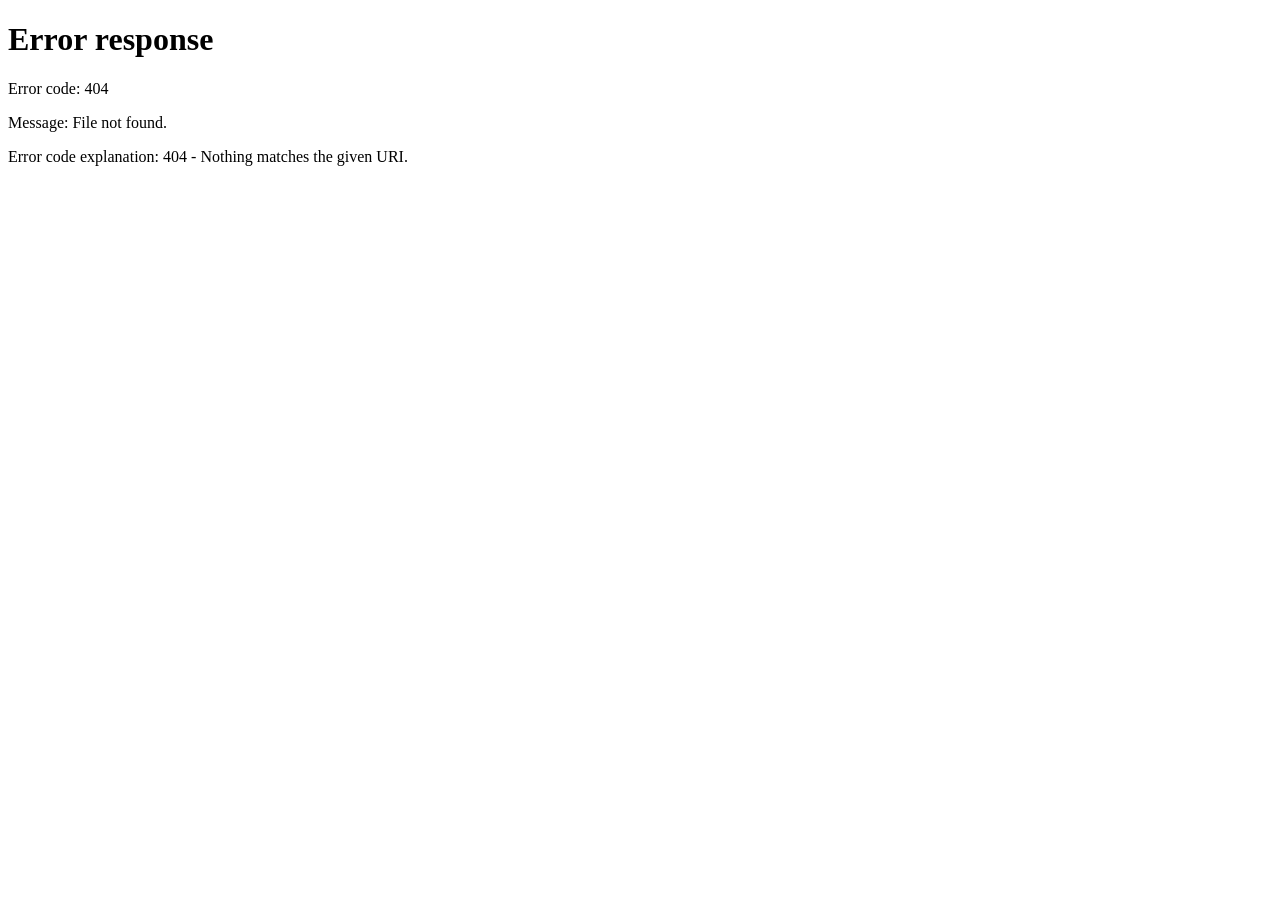
==== static/index.html @ fed458a2 "Enable private client search and individual photo deletion" ====
<!doctype html>
<html lang="fr"><head><meta charset="utf-8"><meta name="viewport" content="width=device-width,initial-scale=1"><title>PhotoFind — espace photographe</title><link rel="stylesheet" href="/static/style.css?v=5"></head>
<body><main><header><div class="brand"><span class="logo">✳</span> PHOTO<span>FIND</span></div><span class="badge">ESPACE PHOTOGRAPHE</span><button id="logout" class="text-button" type="button">Déconnexion</button></header>
<section class="hero"><div class="eyebrow">VOTRE ESPACE PHOTO</div><h1>Partagez vos photos<br><em>en toute simplicité.</em></h1><p>Importez votre sélection, puis ouvrez la vue client pour tester la recherche par selfie.</p></section>
<div class="steps"><section class="card"><div class="card-head"><span class="step">01</span><div><h2>Importez vos photos</h2><p>Ajoutez les photos dans lesquelles chercher.</p></div></div><label class="drop" for="photos"><span class="icon">↑</span><strong>Choisir des photos</strong><small>JPEG, PNG ou WebP · 20 Mo max par photo</small><input id="photos" type="file" accept="image/jpeg,image/png,image/webp" multiple></label><p id="upload-status" class="status" role="status"></p><div class="library"><span id="count">Chargement…</span><button id="clear" class="text-button">Tout supprimer</button></div><div id="library" class="thumbs"></div></section>
<section class="card"><div class="card-head"><span class="step">02</span><div><h2>Votre lien client</h2><p>Générez le lien pour le tester ou afficher son QR code.</p></div></div><div class="share-box"><button id="generate-link" class="button" type="button">Générer le lien client</button><div id="share-result" class="share-result" hidden><label for="client-link">Lien client</label><input id="client-link" type="text" readonly><div class="share-actions"><button id="copy-link" class="button" type="button">Copier le lien</button><a id="test-link" class="text-link" target="_blank" rel="noopener">Tester la vue client ↗</a></div><img id="client-qr" class="client-qr" alt="QR code du lien client"><small id="share-note"></small><p id="copy-status" class="status" role="status"></p></div></div></section></div>
<section id="admin-section" class="card account-admin" hidden><h2>Comptes photographes</h2><p>Les photographes partagent actuellement la même bibliothèque.</p><form id="create-user" class="account-form"><label>Identifiant<input name="username" required minlength="3" maxlength="64" autocomplete="off"></label><label>Mot de passe initial<input name="password" type="password" required minlength="8" maxlength="256" autocomplete="new-password"></label><button class="button" type="submit">Créer le compte</button><p id="user-status" class="status" role="status"></p></form></section><footer>PHOTO<span>FIND</span> <span>·</span> Un petit prototype pour de grands souvenirs.</footer></main><script src="/static/app.js?v=6"></script></body></html>
---- static/style.css ----
:root{font-family:'DM Sans',sans-serif;color:#262d29;background:#f8f7f1}*{box-sizing:border-box}body{margin:0}main{max-width:1120px;margin:auto;padding:0 28px}header{height:92px;display:flex;align-items:center;justify-content:space-between;border-bottom:1px solid #e5e8df}.brand{font-weight:700;letter-spacing:.1em;font-size:14px}.brand span:not(.logo),footer span{color:#789a78}.logo{font-size:24px;color:#729873;margin-right:8px;vertical-align:middle}.badge,.eyebrow{font-size:10px;letter-spacing:.17em;font-weight:700;color:#789578}.badge{border:1px solid #dbe4d7;padding:9px 12px;border-radius:20px}.hero{text-align:center;padding:72px 0 60px}.hero h1{font:700 clamp(38px,6vw,64px)/1.12 'Playfair Display',Georgia,serif;letter-spacing:-.035em;margin:18px 0}.hero h1 em{color:#799b79}.hero p{color:#818a80;line-height:1.7;max-width:470px;margin:auto;font-size:15px}.steps{display:grid;grid-template-columns:repeat(2,minmax(0,1fr));gap:22px}.card{min-width:0;background:white;border:1px solid #e9ece4;border-radius:14px;padding:30px;box-shadow:0 8px 35px #34452908}.card-head{display:flex;gap:15px;align-items:flex-start}.step{background:#eef4eb;color:#799779;font-size:12px;font-weight:700;padding:10px;border-radius:9px}.card h2,.results h2{font:600 23px 'Playfair Display',Georgia,serif;margin:0 0 7px}.card p{margin:0;color:#949b91;font-size:13px}.drop{border:1px dashed #c9d8c5;border-radius:10px;background:#fafcf9;min-height:180px;display:flex;align-items:center;justify-content:center;flex-direction:column;gap:9px;margin-top:25px;cursor:pointer}.icon,.face{font-size:25px;color:#789a78;background:#edf4eb;width:46px;height:46px;border-radius:50%;display:grid;place-items:center}.drop strong{font-size:13px}.drop small,.selfie-box small{font-size:11px;color:#a1aaa0}input[type=file]{position:absolute;width:1px;height:1px;opacity:0}.library{display:flex;justify-content:space-between;align-items:center;margin-top:24px;font-size:12px;font-weight:700;color:#6f7d70}.text-button{background:none;border:0;color:#9c7770;cursor:pointer;font:inherit}.thumbs{display:flex;flex-wrap:wrap;gap:8px;margin-top:12px}.thumb{width:62px;height:62px;flex:0 0 62px}.thumb img{width:62px;height:62px;object-fit:cover;border-radius:7px}.selfie-box{margin-top:25px;min-height:180px;display:flex;align-items:center;justify-content:center;flex-direction:column;gap:16px}.face{font-size:30px}.button{display:inline-block;background:#789a78;color:white;border-radius:7px;padding:13px 21px;font-size:12px;font-weight:700;cursor:pointer}.button:hover{background:#668967}.status{overflow-wrap:anywhere;margin-top:15px!important;line-height:1.5;color:#6c806c!important}.results{padding:65px 0}.results-head{display:flex;justify-content:space-between;align-items:end;margin-bottom:22px}.results h2{margin-top:10px;font-size:30px}.results-head>span{font-size:12px;color:#8d978b}.grid{display:grid;grid-template-columns:repeat(auto-fill,minmax(200px,1fr));gap:18px}.result{overflow:hidden;background:white;border:1px solid #e9ece4;border-radius:10px}.result img{width:100%;height:200px;object-fit:cover}.result-details{padding:12px;display:flex;flex-direction:column;gap:8px;font-size:12px;overflow-wrap:anywhere}.result-details a{color:#668b67;font-weight:700;text-decoration:none}footer{margin-top:65px;border-top:1px solid #e5e8df;padding:28px 0;color:#a0a9a0;font-size:11px;letter-spacing:.03em}footer span{margin:0 4px}@media(max-width:700px){main{padding:0 18px}header{height:72px}.hero{padding:55px 0 40px}.steps{grid-template-columns:1fr}.card{padding:22px}.hero h1 br{display:none}.results{padding:48px 0}.grid{grid-template-columns:repeat(2,minmax(0,1fr))}.result img{height:150px}}

.client-card{max-width:540px;margin:auto}.share-box{margin-top:25px}.share-result{margin-top:22px;display:flex;flex-direction:column;align-items:flex-start;gap:12px}.share-result[hidden]{display:none}.share-result label{font-size:12px;font-weight:700;color:#6f7d70}.share-result input{width:100%;min-width:0;padding:12px;border:1px solid #dbe4d7;border-radius:7px;font:inherit;font-size:13px}.share-actions{display:flex;align-items:center;flex-wrap:wrap;gap:16px}.button{border:0;font-family:inherit}.text-link{font-size:12px;color:#668b67;font-weight:700}.client-qr{width:180px;height:180px;max-width:100%;image-rendering:pixelated}.share-result small{color:#818a80;line-height:1.5}
.account-admin{margin-top:28px}.account-form{display:flex;flex-direction:column;gap:14px;margin-top:18px;align-items:flex-start}.account-form label{display:flex;flex-direction:column;gap:6px;font-size:13px;width:100%}.account-form input{width:100%;padding:12px;border:1px solid #dbe4d7;border-radius:7px;font:inherit}.account-admin[hidden]{display:none}
.thumb{position:relative}.thumb-remove{position:absolute;right:2px;top:2px;border:0;border-radius:50%;width:22px;height:22px;color:white;background:#7c4039;cursor:pointer;font-size:18px;line-height:20px}
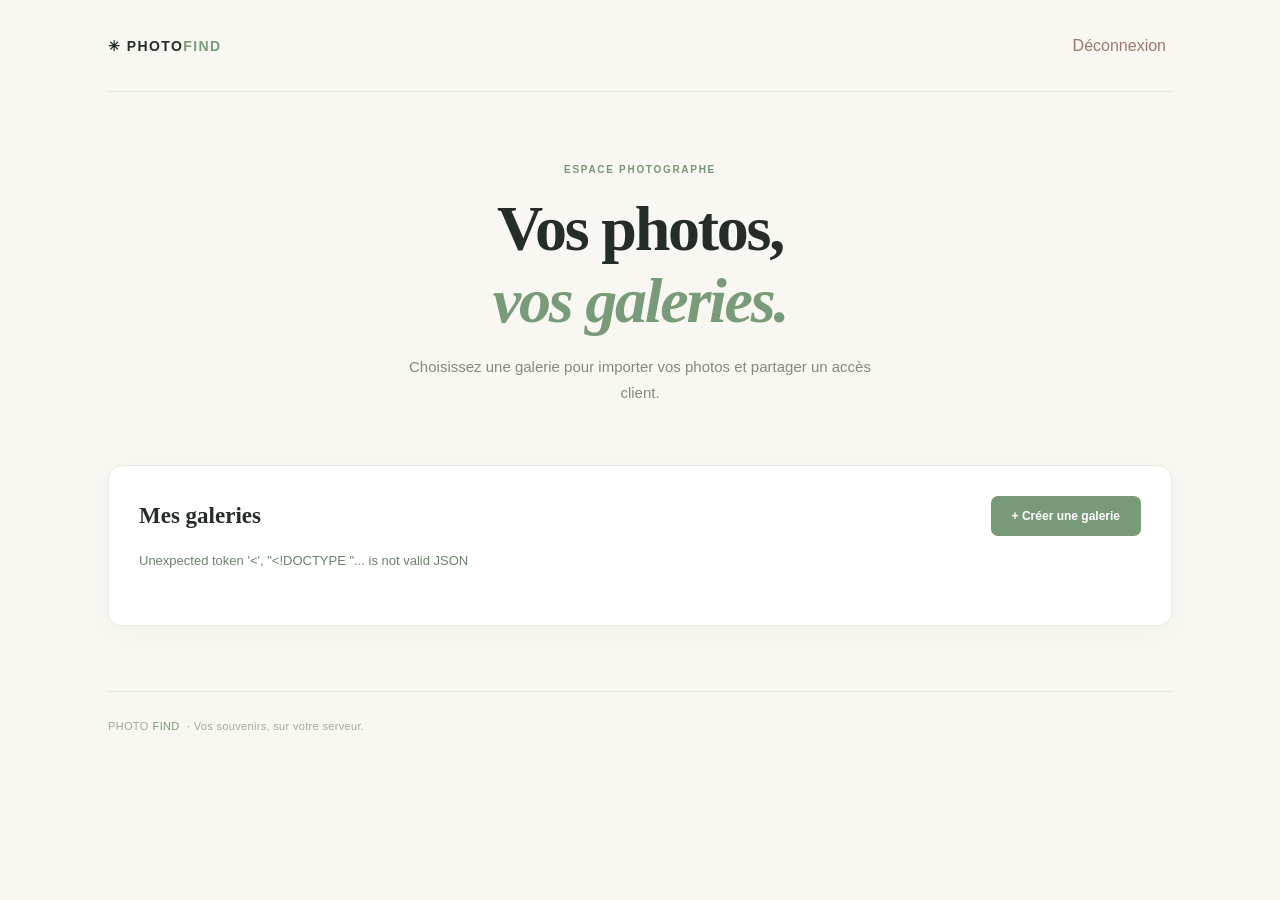
==== commit ee513225: "Add isolated galleries, account administration and managed client links" ====
--- a/static/index.html
+++ b/static/index.html
@@ -1,7 +1,9 @@
 <!doctype html>
-<html lang="fr"><head><meta charset="utf-8"><meta name="viewport" content="width=device-width,initial-scale=1"><title>PhotoFind — espace photographe</title><link rel="stylesheet" href="/static/style.css?v=5"></head>
-<body><main><header><div class="brand"><span class="logo">✳</span> PHOTO<span>FIND</span></div><span class="badge">ESPACE PHOTOGRAPHE</span><button id="logout" class="text-button" type="button">Déconnexion</button></header>
-<section class="hero"><div class="eyebrow">VOTRE ESPACE PHOTO</div><h1>Partagez vos photos<br><em>en toute simplicité.</em></h1><p>Importez votre sélection, puis ouvrez la vue client pour tester la recherche par selfie.</p></section>
-<div class="steps"><section class="card"><div class="card-head"><span class="step">01</span><div><h2>Importez vos photos</h2><p>Ajoutez les photos dans lesquelles chercher.</p></div></div><label class="drop" for="photos"><span class="icon">↑</span><strong>Choisir des photos</strong><small>JPEG, PNG ou WebP · 20 Mo max par photo</small><input id="photos" type="file" accept="image/jpeg,image/png,image/webp" multiple></label><p id="upload-status" class="status" role="status"></p><div class="library"><span id="count">Chargement…</span><button id="clear" class="text-button">Tout supprimer</button></div><div id="library" class="thumbs"></div></section>
-<section class="card"><div class="card-head"><span class="step">02</span><div><h2>Votre lien client</h2><p>Générez le lien pour le tester ou afficher son QR code.</p></div></div><div class="share-box"><button id="generate-link" class="button" type="button">Générer le lien client</button><div id="share-result" class="share-result" hidden><label for="client-link">Lien client</label><input id="client-link" type="text" readonly><div class="share-actions"><button id="copy-link" class="button" type="button">Copier le lien</button><a id="test-link" class="text-link" target="_blank" rel="noopener">Tester la vue client ↗</a></div><img id="client-qr" class="client-qr" alt="QR code du lien client"><small id="share-note"></small><p id="copy-status" class="status" role="status"></p></div></div></section></div>
-<section id="admin-section" class="card account-admin" hidden><h2>Comptes photographes</h2><p>Les photographes partagent actuellement la même bibliothèque.</p><form id="create-user" class="account-form"><label>Identifiant<input name="username" required minlength="3" maxlength="64" autocomplete="off"></label><label>Mot de passe initial<input name="password" type="password" required minlength="8" maxlength="256" autocomplete="new-password"></label><button class="button" type="submit">Créer le compte</button><p id="user-status" class="status" role="status"></p></form></section><footer>PHOTO<span>FIND</span> <span>·</span> Un petit prototype pour de grands souvenirs.</footer></main><script src="/static/app.js?v=6"></script></body></html>
+<html lang="fr"><head><meta charset="utf-8"><meta name="viewport" content="width=device-width,initial-scale=1"><title>PhotoFind — mes galeries</title><link rel="stylesheet" href="/static/style.css?v=9"></head>
+<body><main><header><a class="brand" href="/">✳ PHOTO<span>FIND</span></a><nav><a id="admin-link" href="/admin" hidden>Administration</a> <button id="logout" class="text-button">Déconnexion</button></nav></header>
+<section class="hero"><div class="eyebrow">ESPACE PHOTOGRAPHE</div><h1>Vos photos,<br><em>vos galeries.</em></h1><p>Choisissez une galerie pour importer vos photos et partager un accès client.</p></section>
+<section class="card"><div class="gallery-heading"><h2>Mes galeries</h2><button id="open-create-gallery" class="button" type="button">+ Créer une galerie</button></div><p id="gallery-status" class="status" role="status"></p><ul id="gallery-list" class="gallery-list"></ul></section>
+<dialog id="create-gallery-dialog"><form id="create-gallery" class="account-form"><h2>Créer une galerie</h2><label>Nom de la galerie<input name="name" required maxlength="120" placeholder="Mariage, événement…" autofocus></label><p id="create-gallery-status" class="status" role="status"></p><div class="share-actions"><button class="button" type="submit">Créer la galerie</button><button id="cancel-create-gallery" class="text-button" type="button">Annuler</button></div></form></dialog>
+<div id="gallery-workspace" hidden><section class="gallery-heading workspace"><h2 id="selected-gallery-name"></h2><div class="share-actions"><button id="rename-gallery" class="text-button" type="button">Renommer</button><button id="archive-gallery" class="text-button" type="button">Archiver</button><button id="auto-cover" class="text-button" type="button">Miniature automatique</button></div></section><div class="steps workspace"><section class="card"><div class="card-head"><span class="step">01</span><div><h2>Importez vos photos</h2><p>Dans la galerie sélectionnée.</p></div></div><label class="drop" for="photos"><span class="icon">↑</span><strong>Choisir des photos</strong><small>JPEG, PNG ou WebP · 20 Mo max par photo</small><input id="photos" type="file" accept="image/jpeg,image/png,image/webp" multiple></label><p id="upload-status" class="status" role="status"></p><progress id="upload-progress" max="100" value="0" aria-label="Progression de l’import" hidden></progress><div class="upload-actions"><button id="cancel-upload" type="button" class="text-button" hidden>Arrêter après cette photo</button><button id="retry-upload" type="button" class="button" hidden>Réessayer les photos restantes</button></div><ul id="upload-details" class="upload-details"></ul><div class="library"><span id="count"></span><button id="clear" class="text-button">Tout supprimer de cette galerie</button></div><div id="library" class="thumbs"></div></section>
+<section class="card"><div class="card-head"><span class="step">02</span><div><h2>Accès client</h2><p>La recherche portera uniquement sur cette galerie.</p></div></div><div class="share-box"><label>Validité du lien<select id="link-days"><option value="1">1 jour</option><option value="7" selected>7 jours</option><option value="30">30 jours</option><option value="90">90 jours</option></select></label><button id="generate-link" class="button" type="button">Générer le lien client</button><div id="share-result" class="share-result" hidden><label for="client-link">Lien client privé</label><input id="client-link" readonly><div class="share-actions"><button id="copy-link" class="button">Copier le lien</button><a id="test-link" class="text-link" target="_blank" rel="noopener">Tester la vue client ↗</a></div><img id="client-qr" class="client-qr" alt="QR code du lien client"><small id="share-note"></small><p id="copy-status" class="status" role="status"></p></div></div><h3>Liens de cette galerie</h3><ul id="links"></ul><div id="collaborators" hidden><h3>Photographes autorisés</h3><p>Ils disposent de leurs permissions de compte sur cette galerie.</p><form id="add-member" class="inline-form"><label>Identifiant du photographe<input name="username" required maxlength="64"></label><button class="button">Autoriser</button></form><ul id="members"></ul></div></section></div></div>
+<footer>PHOTO<span>FIND</span> · Vos souvenirs, sur votre serveur.</footer></main><script src="/static/app.js?v=9"></script></body></html>
--- a/static/style.css
+++ b/static/style.css
@@ -3,3 +3,5 @@
 .client-card{max-width:540px;margin:auto}.share-box{margin-top:25px}.share-result{margin-top:22px;display:flex;flex-direction:column;align-items:flex-start;gap:12px}.share-result[hidden]{display:none}.share-result label{font-size:12px;font-weight:700;color:#6f7d70}.share-result input{width:100%;min-width:0;padding:12px;border:1px solid #dbe4d7;border-radius:7px;font:inherit;font-size:13px}.share-actions{display:flex;align-items:center;flex-wrap:wrap;gap:16px}.button{border:0;font-family:inherit}.text-link{font-size:12px;color:#668b67;font-weight:700}.client-qr{width:180px;height:180px;max-width:100%;image-rendering:pixelated}.share-result small{color:#818a80;line-height:1.5}
 .account-admin{margin-top:28px}.account-form{display:flex;flex-direction:column;gap:14px;margin-top:18px;align-items:flex-start}.account-form label{display:flex;flex-direction:column;gap:6px;font-size:13px;width:100%}.account-form input{width:100%;padding:12px;border:1px solid #dbe4d7;border-radius:7px;font:inherit}.account-admin[hidden]{display:none}
 .thumb{position:relative}.thumb-remove{position:absolute;right:2px;top:2px;border:0;border-radius:50%;width:22px;height:22px;color:white;background:#7c4039;cursor:pointer;font-size:18px;line-height:20px}
+[hidden]{display:none!important}.brand{text-decoration:none;color:inherit}nav{display:flex;gap:18px;align-items:center}nav a{color:#668b67;font-size:13px}.workspace{margin-top:24px}.inline-form{display:flex;flex-wrap:wrap;align-items:end;gap:12px;margin:16px 0}label{font-size:13px}input:not([type=file]):not([type=checkbox]),select{display:block;padding:10px;border:1px solid #dbe4d7;border-radius:7px;font:inherit;max-width:100%;margin:6px 0}select{width:100%}.inline-form label{flex:1;min-width:170px}.share-actions{margin:12px 0}progress{width:100%;margin-top:15px;accent-color:#789a78}.upload-details{max-height:180px;overflow:auto;font-size:12px;overflow-wrap:anywhere;padding-left:20px}.accounts{display:grid;gap:20px}.permissions{display:flex;flex-wrap:wrap;gap:12px;margin:14px 0}.permissions label{display:flex;align-items:center;gap:5px}#links,#members{padding-left:20px;font-size:13px;overflow-wrap:anywhere}#links li,#members li{margin:10px 0}button:disabled{opacity:.55;cursor:wait}h3{font-size:16px;margin-top:25px}.upload-actions{margin:12px 0}
+.gallery-heading{display:flex;align-items:center;justify-content:space-between;gap:16px;flex-wrap:wrap}.gallery-heading h2{margin:0}.gallery-list{list-style:none;padding:0;margin:24px 0 0;display:grid;gap:12px}.gallery-row{display:flex;align-items:center;gap:16px;background:#f0f1ee;border:1px solid #e2e5df;border-radius:10px;padding:12px;width:100%;text-align:left;color:inherit;cursor:pointer;font:inherit}.gallery-row:hover,.gallery-row[aria-current=true]{background:#e7ece3;border-color:#789a78}.gallery-row img,.gallery-placeholder{width:72px;height:72px;flex-shrink:0;object-fit:cover;border-radius:7px}.gallery-placeholder{display:grid;place-items:center;background:#e2e5df;color:#899284;font-size:32px}.gallery-row strong,.gallery-row small{display:block;overflow-wrap:anywhere}.gallery-row small{margin-top:7px;color:#758071;font-size:12px}dialog{border:1px solid #dbe4d7;border-radius:14px;padding:30px;max-width:440px;width:calc(100% - 36px);color:#262d29}dialog::backdrop{background:#18231966}dialog .account-form{margin:0}.thumb-cover{position:absolute;bottom:2px;left:2px;border:0;border-radius:4px;background:#fff;color:#536f4f;cursor:pointer;font-size:15px}
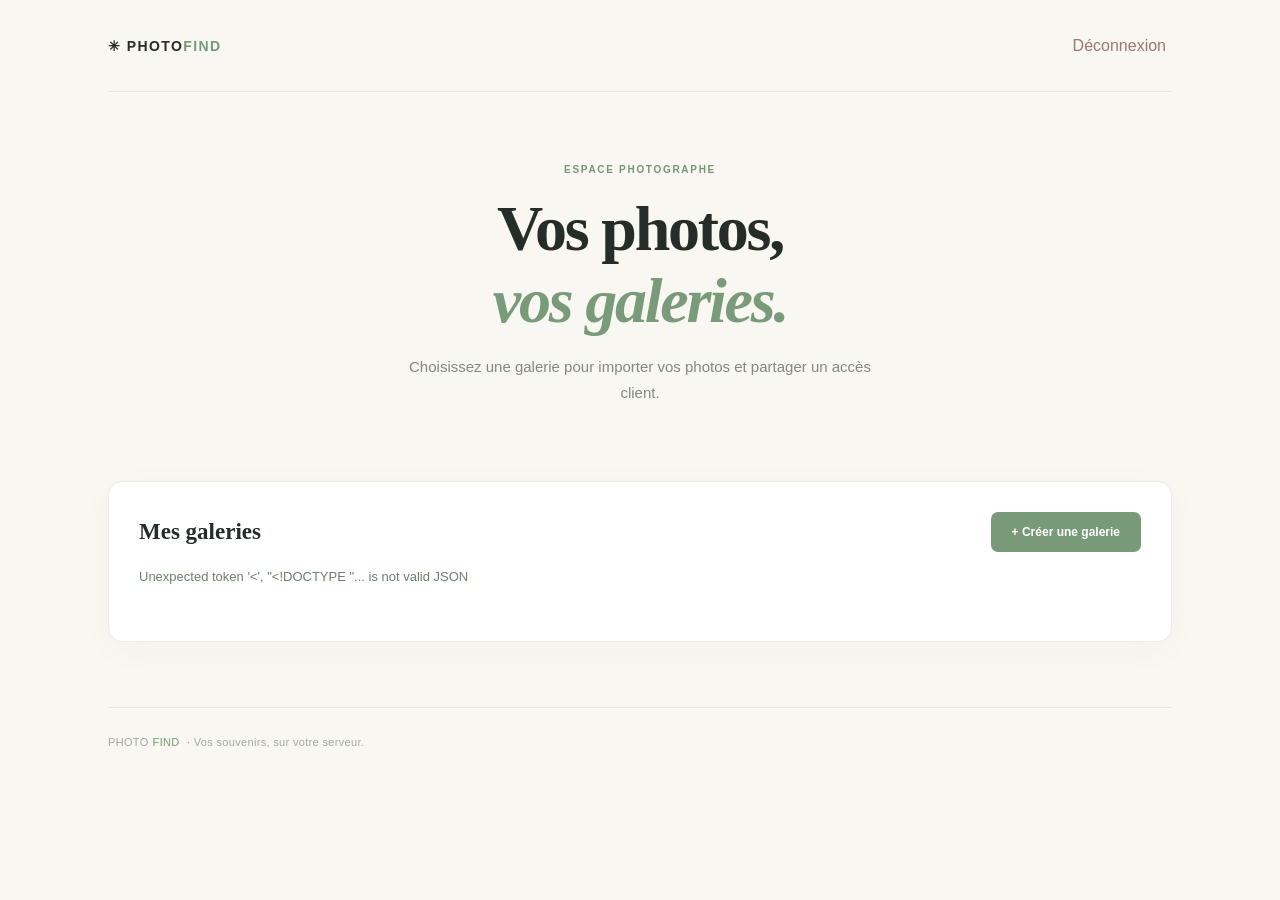
==== commit c6f253e8: "Parallelize imports and add invitation quotas with organized gallery storage" ====
--- a/static/index.html
+++ b/static/index.html
@@ -2,8 +2,9 @@
 <html lang="fr"><head><meta charset="utf-8"><meta name="viewport" content="width=device-width,initial-scale=1"><title>PhotoFind — mes galeries</title><link rel="stylesheet" href="/static/style.css?v=9"></head>
 <body><main><header><a class="brand" href="/">✳ PHOTO<span>FIND</span></a><nav><a id="admin-link" href="/admin" hidden>Administration</a> <button id="logout" class="text-button">Déconnexion</button></nav></header>
 <section class="hero"><div class="eyebrow">ESPACE PHOTOGRAPHE</div><h1>Vos photos,<br><em>vos galeries.</em></h1><p>Choisissez une galerie pour importer vos photos et partager un accès client.</p></section>
-<section class="card"><div class="gallery-heading"><h2>Mes galeries</h2><button id="open-create-gallery" class="button" type="button">+ Créer une galerie</button></div><p id="gallery-status" class="status" role="status"></p><ul id="gallery-list" class="gallery-list"></ul></section>
+<p id="storage-usage" class="status"></p><section class="card"><div class="gallery-heading"><h2>Mes galeries</h2><button id="open-create-gallery" class="button" type="button">+ Créer une galerie</button></div><p id="gallery-status" class="status" role="status"></p><ul id="gallery-list" class="gallery-list"></ul></section>
 <dialog id="create-gallery-dialog"><form id="create-gallery" class="account-form"><h2>Créer une galerie</h2><label>Nom de la galerie<input name="name" required maxlength="120" placeholder="Mariage, événement…" autofocus></label><p id="create-gallery-status" class="status" role="status"></p><div class="share-actions"><button class="button" type="submit">Créer la galerie</button><button id="cancel-create-gallery" class="text-button" type="button">Annuler</button></div></form></dialog>
-<div id="gallery-workspace" hidden><section class="gallery-heading workspace"><h2 id="selected-gallery-name"></h2><div class="share-actions"><button id="rename-gallery" class="text-button" type="button">Renommer</button><button id="archive-gallery" class="text-button" type="button">Archiver</button><button id="auto-cover" class="text-button" type="button">Miniature automatique</button></div></section><div class="steps workspace"><section class="card"><div class="card-head"><span class="step">01</span><div><h2>Importez vos photos</h2><p>Dans la galerie sélectionnée.</p></div></div><label class="drop" for="photos"><span class="icon">↑</span><strong>Choisir des photos</strong><small>JPEG, PNG ou WebP · 20 Mo max par photo</small><input id="photos" type="file" accept="image/jpeg,image/png,image/webp" multiple></label><p id="upload-status" class="status" role="status"></p><progress id="upload-progress" max="100" value="0" aria-label="Progression de l’import" hidden></progress><div class="upload-actions"><button id="cancel-upload" type="button" class="text-button" hidden>Arrêter après cette photo</button><button id="retry-upload" type="button" class="button" hidden>Réessayer les photos restantes</button></div><ul id="upload-details" class="upload-details"></ul><div class="library"><span id="count"></span><button id="clear" class="text-button">Tout supprimer de cette galerie</button></div><div id="library" class="thumbs"></div></section>
-<section class="card"><div class="card-head"><span class="step">02</span><div><h2>Accès client</h2><p>La recherche portera uniquement sur cette galerie.</p></div></div><div class="share-box"><label>Validité du lien<select id="link-days"><option value="1">1 jour</option><option value="7" selected>7 jours</option><option value="30">30 jours</option><option value="90">90 jours</option></select></label><button id="generate-link" class="button" type="button">Générer le lien client</button><div id="share-result" class="share-result" hidden><label for="client-link">Lien client privé</label><input id="client-link" readonly><div class="share-actions"><button id="copy-link" class="button">Copier le lien</button><a id="test-link" class="text-link" target="_blank" rel="noopener">Tester la vue client ↗</a></div><img id="client-qr" class="client-qr" alt="QR code du lien client"><small id="share-note"></small><p id="copy-status" class="status" role="status"></p></div></div><h3>Liens de cette galerie</h3><ul id="links"></ul><div id="collaborators" hidden><h3>Photographes autorisés</h3><p>Ils disposent de leurs permissions de compte sur cette galerie.</p><form id="add-member" class="inline-form"><label>Identifiant du photographe<input name="username" required maxlength="64"></label><button class="button">Autoriser</button></form><ul id="members"></ul></div></section></div></div>
-<footer>PHOTO<span>FIND</span> · Vos souvenirs, sur votre serveur.</footer></main><script src="/static/app.js?v=9"></script></body></html>
+<dialog id="delete-gallery-dialog"><form id="delete-gallery-form" class="account-form"><h2>Supprimer cette galerie ?</h2><p id="delete-gallery-description"></p><p>Toutes les photos et leurs données de reconnaissance seront définitivement effacées. Les liens clients seront supprimés. Cette action est irréversible.</p><p id="delete-gallery-status" class="status" role="status"></p><div class="share-actions"><button type="submit" class="button">Supprimer définitivement</button><button type="button" id="cancel-delete-gallery" class="text-button">Annuler</button></div></form></dialog>
+<div id="gallery-workspace" hidden><section class="gallery-heading workspace"><h2 id="selected-gallery-name"></h2><div class="share-actions"><button id="rename-gallery" class="text-button" type="button">Renommer</button><button id="archive-gallery" class="text-button" type="button">Désactiver</button><button id="delete-gallery" class="text-button" type="button">Supprimer la galerie</button><button id="auto-cover" class="text-button" type="button">Miniature automatique</button></div></section><div class="steps workspace"><section class="card"><div class="card-head"><span class="step">01</span><div><h2>Importez vos photos</h2><p>Dans la galerie sélectionnée.</p></div></div><label class="drop" for="photos"><span class="icon">↑</span><strong>Choisir des photos</strong><small>JPEG, PNG ou WebP · 20 Mo max par photo</small><input id="photos" type="file" accept="image/jpeg,image/png,image/webp" multiple></label><p id="upload-status" class="status" role="status"></p><progress id="upload-progress" max="100" value="0" aria-label="Progression de l’import" hidden></progress><div class="upload-actions"><button id="cancel-upload" type="button" class="text-button" hidden>Arrêter après les photos en cours</button><button id="retry-upload" type="button" class="button" hidden>Réessayer les photos restantes</button></div><ul id="upload-details" class="upload-details"></ul><div class="library"><span id="count"></span><button id="clear" class="text-button">Tout supprimer de cette galerie</button></div><div id="library" class="thumbs"></div></section>
+<section class="card"><div class="card-head"><span class="step">02</span><div><h2>Accès client</h2><p>Choisissez la galerie simple, la recherche par selfie ou les deux.</p></div></div><div class="share-box"><label>Accès autorisé<select id="link-mode"><option value="search">Recherche par selfie uniquement</option><option value="gallery">Galerie simple uniquement</option><option value="both">Galerie et recherche par selfie</option></select></label><label>Validité du lien<select id="link-days"><option value="1">1 jour</option><option value="7" selected>7 jours</option><option value="30">30 jours</option><option value="90">90 jours</option></select></label><button id="generate-link" class="button" type="button">Générer le lien client</button><div id="share-result" class="share-result" hidden><label for="client-link">Lien client privé</label><input id="client-link" readonly><div class="share-actions"><button id="copy-link" class="button">Copier le lien</button><a id="test-link" class="text-link" target="_blank" rel="noopener">Tester la vue client ↗</a></div><img id="client-qr" class="client-qr" alt="QR code du lien client"><small id="share-note"></small><p id="copy-status" class="status" role="status"></p></div></div><h3>Liens de cette galerie</h3><ul id="links"></ul><div id="collaborators" hidden><h3>Photographes autorisés</h3><p>Ils disposent de leurs permissions de compte sur cette galerie.</p><form id="add-member" class="inline-form"><label>Identifiant du photographe<input name="username" required maxlength="64"></label><button class="button">Autoriser</button></form><ul id="members"></ul></div></section></div></div>
+<footer>PHOTO<span>FIND</span> · Vos souvenirs, sur votre serveur.</footer></main><script src="/static/app.js?v=11"></script></body></html>
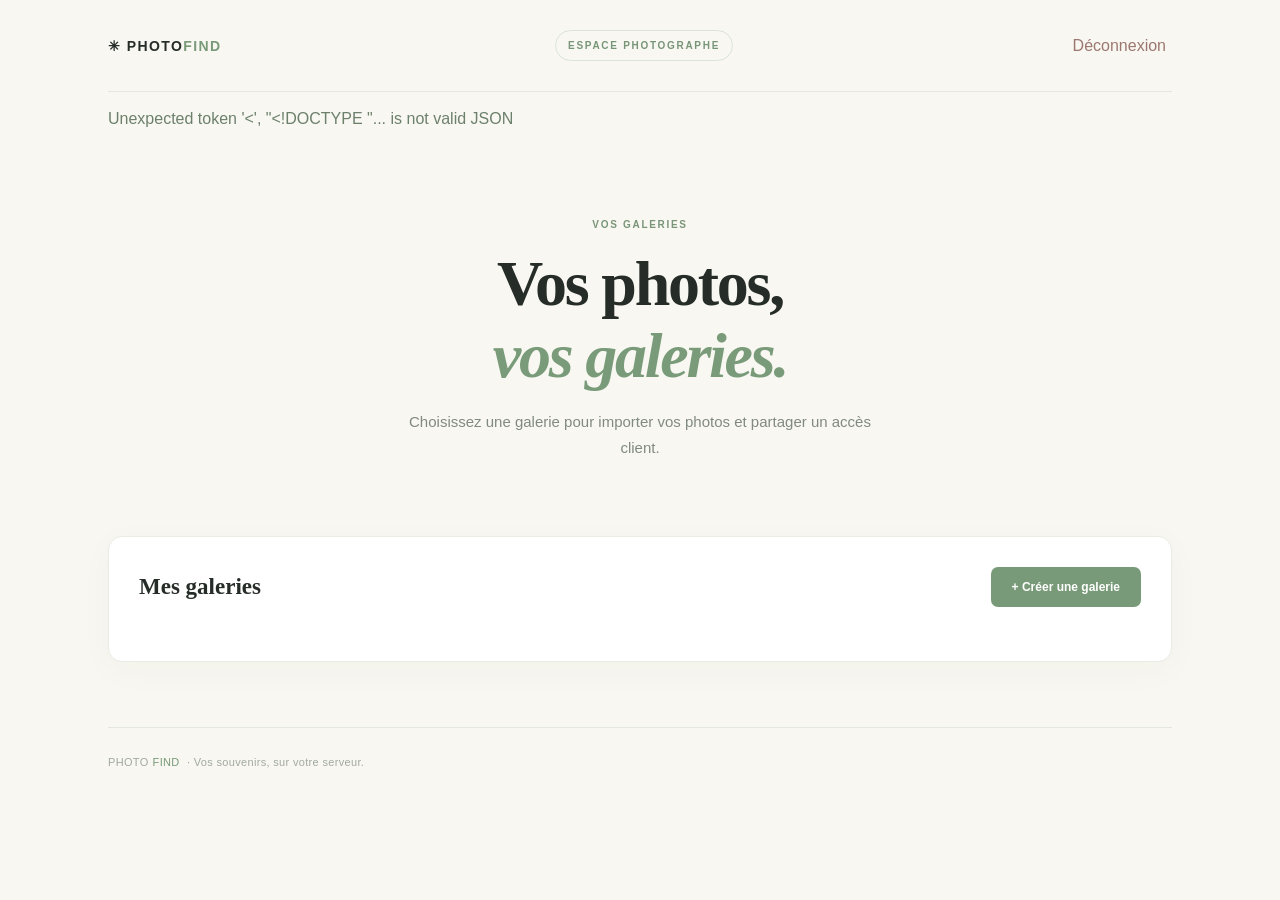
==== commit c016d138: "Add gallery workspaces, persistent imports, thumbnails and client presentation" ====
--- a/static/index.html
+++ b/static/index.html
@@ -1,10 +1,10 @@
 <!doctype html>
-<html lang="fr"><head><meta charset="utf-8"><meta name="viewport" content="width=device-width,initial-scale=1"><title>PhotoFind — mes galeries</title><link rel="stylesheet" href="/static/style.css?v=9"></head>
-<body><main><header><a class="brand" href="/">✳ PHOTO<span>FIND</span></a><nav><a id="admin-link" href="/admin" hidden>Administration</a> <button id="logout" class="text-button">Déconnexion</button></nav></header>
-<section class="hero"><div class="eyebrow">ESPACE PHOTOGRAPHE</div><h1>Vos photos,<br><em>vos galeries.</em></h1><p>Choisissez une galerie pour importer vos photos et partager un accès client.</p></section>
-<p id="storage-usage" class="status"></p><section class="card"><div class="gallery-heading"><h2>Mes galeries</h2><button id="open-create-gallery" class="button" type="button">+ Créer une galerie</button></div><p id="gallery-status" class="status" role="status"></p><ul id="gallery-list" class="gallery-list"></ul></section>
-<dialog id="create-gallery-dialog"><form id="create-gallery" class="account-form"><h2>Créer une galerie</h2><label>Nom de la galerie<input name="name" required maxlength="120" placeholder="Mariage, événement…" autofocus></label><p id="create-gallery-status" class="status" role="status"></p><div class="share-actions"><button class="button" type="submit">Créer la galerie</button><button id="cancel-create-gallery" class="text-button" type="button">Annuler</button></div></form></dialog>
+<html lang="fr"><head><meta charset="utf-8"><meta name="viewport" content="width=device-width,initial-scale=1"><title>PhotoFind — mes galeries</title><link rel="stylesheet" href="/static/style.css?v=14"></head>
+<body><main><header class="photographer-header"><a class="brand" href="/">✳ PHOTO<span>FIND</span></a><span class="badge">ESPACE PHOTOGRAPHE</span><nav><a id="admin-link" href="/admin" hidden>Administration</a> <button id="logout" class="text-button">Déconnexion</button></nav></header>
+<p id="gallery-status" class="status" role="status"></p><div id="gallery-home"><section class="hero"><div class="eyebrow">VOS GALERIES</div><h1>Vos photos,<br><em>vos galeries.</em></h1><p>Choisissez une galerie pour importer vos photos et partager un accès client.</p></section>
+<p id="storage-usage" class="status"></p><section class="card"><div class="gallery-heading"><h2>Mes galeries</h2><button id="open-create-gallery" class="button" type="button">+ Créer une galerie</button></div><ul id="gallery-list" class="gallery-list"></ul></section>
+</div><dialog id="create-gallery-dialog"><form id="create-gallery" class="account-form"><h2>Créer une galerie</h2><label>Nom de la galerie<input name="name" required maxlength="120" placeholder="Mariage, événement…" autofocus></label><p id="create-gallery-status" class="status" role="status"></p><div class="share-actions"><button class="button" type="submit">Créer la galerie</button><button id="cancel-create-gallery" class="text-button" type="button">Annuler</button></div></form></dialog>
 <dialog id="delete-gallery-dialog"><form id="delete-gallery-form" class="account-form"><h2>Supprimer cette galerie ?</h2><p id="delete-gallery-description"></p><p>Toutes les photos et leurs données de reconnaissance seront définitivement effacées. Les liens clients seront supprimés. Cette action est irréversible.</p><p id="delete-gallery-status" class="status" role="status"></p><div class="share-actions"><button type="submit" class="button">Supprimer définitivement</button><button type="button" id="cancel-delete-gallery" class="text-button">Annuler</button></div></form></dialog>
-<div id="gallery-workspace" hidden><section class="gallery-heading workspace"><h2 id="selected-gallery-name"></h2><div class="share-actions"><button id="rename-gallery" class="text-button" type="button">Renommer</button><button id="archive-gallery" class="text-button" type="button">Désactiver</button><button id="delete-gallery" class="text-button" type="button">Supprimer la galerie</button><button id="auto-cover" class="text-button" type="button">Miniature automatique</button></div></section><div class="steps workspace"><section class="card"><div class="card-head"><span class="step">01</span><div><h2>Importez vos photos</h2><p>Dans la galerie sélectionnée.</p></div></div><label class="drop" for="photos"><span class="icon">↑</span><strong>Choisir des photos</strong><small>JPEG, PNG ou WebP · 20 Mo max par photo</small><input id="photos" type="file" accept="image/jpeg,image/png,image/webp" multiple></label><p id="upload-status" class="status" role="status"></p><progress id="upload-progress" max="100" value="0" aria-label="Progression de l’import" hidden></progress><div class="upload-actions"><button id="cancel-upload" type="button" class="text-button" hidden>Arrêter après les photos en cours</button><button id="retry-upload" type="button" class="button" hidden>Réessayer les photos restantes</button></div><ul id="upload-details" class="upload-details"></ul><div class="library"><span id="count"></span><button id="clear" class="text-button">Tout supprimer de cette galerie</button></div><div id="library" class="thumbs"></div></section>
-<section class="card"><div class="card-head"><span class="step">02</span><div><h2>Accès client</h2><p>Choisissez la galerie simple, la recherche par selfie ou les deux.</p></div></div><div class="share-box"><label>Accès autorisé<select id="link-mode"><option value="search">Recherche par selfie uniquement</option><option value="gallery">Galerie simple uniquement</option><option value="both">Galerie et recherche par selfie</option></select></label><label>Validité du lien<select id="link-days"><option value="1">1 jour</option><option value="7" selected>7 jours</option><option value="30">30 jours</option><option value="90">90 jours</option></select></label><button id="generate-link" class="button" type="button">Générer le lien client</button><div id="share-result" class="share-result" hidden><label for="client-link">Lien client privé</label><input id="client-link" readonly><div class="share-actions"><button id="copy-link" class="button">Copier le lien</button><a id="test-link" class="text-link" target="_blank" rel="noopener">Tester la vue client ↗</a></div><img id="client-qr" class="client-qr" alt="QR code du lien client"><small id="share-note"></small><p id="copy-status" class="status" role="status"></p></div></div><h3>Liens de cette galerie</h3><ul id="links"></ul><div id="collaborators" hidden><h3>Photographes autorisés</h3><p>Ils disposent de leurs permissions de compte sur cette galerie.</p><form id="add-member" class="inline-form"><label>Identifiant du photographe<input name="username" required maxlength="64"></label><button class="button">Autoriser</button></form><ul id="members"></ul></div></section></div></div>
-<footer>PHOTO<span>FIND</span> · Vos souvenirs, sur votre serveur.</footer></main><script src="/static/app.js?v=11"></script></body></html>
+<div id="gallery-workspace" hidden><a class="text-link" href="/">← Toutes mes galeries</a><section class="gallery-heading workspace"><h2 id="selected-gallery-name"></h2><p id="gallery-processing-status" class="status" role="status"></p><div class="share-actions"><button id="rename-gallery" class="text-button" type="button">Renommer</button><button id="archive-gallery" class="text-button" type="button">Désactiver</button><button id="delete-gallery" class="text-button" type="button">Supprimer la galerie</button></div></section><div class="steps workspace"><section class="card"><div class="card-head"><span class="step">01</span><div><h2>Importez vos photos</h2><p>Dans la galerie sélectionnée.</p></div></div><label class="drop" for="photos"><span class="icon">↑</span><strong>Choisir des photos</strong><small>JPEG, PNG ou WebP · 20 Mo max par photo</small><input id="photos" type="file" accept="image/jpeg,image/png,image/webp" multiple></label><div class="library"><span id="count"></span><button id="clear" class="text-button">Tout supprimer de cette galerie</button></div><div id="library" class="thumbs"></div></section>
+<section class="card"><div class="card-head"><span class="step">02</span><div><h2>Accès client</h2><p>Choisissez la galerie simple, la recherche par selfie ou les deux.</p></div></div><div class="share-box"><label>Nom du lien<input id="link-name" maxlength="120" placeholder="Nom du client" value="Lien client"></label><label>Accès autorisé<select id="link-mode"><option value="search">Recherche par selfie uniquement</option><option value="gallery">Galerie simple uniquement</option><option value="both">Galerie et recherche par selfie</option></select></label><label>Validité du lien<select id="link-days"><option value="1">1 jour</option><option value="7" selected>7 jours</option><option value="30">30 jours</option><option value="90">90 jours</option></select></label><button id="generate-link" class="button" type="button">Générer le lien client</button><div id="share-result" class="share-result" hidden><label for="client-link">Lien client privé</label><input id="client-link" readonly><div class="share-actions"><button id="copy-link" class="button">Copier le lien</button><a id="test-link" class="text-link" target="_blank" rel="noopener">Tester la vue client ↗</a></div><img id="client-qr" class="client-qr" alt="QR code du lien client"><small id="share-note"></small><p id="copy-status" class="status" role="status"></p></div></div><h3>Liens de cette galerie</h3><ul id="links"></ul><div id="collaborators" hidden><h3>Photographes autorisés</h3><p>Ils disposent de leurs permissions de compte sur cette galerie.</p><form id="add-member" class="inline-form"><label>Identifiant du photographe<input name="username" required maxlength="64"></label><button class="button">Autoriser</button></form><ul id="members"></ul></div></section></div></div>
+<section id="gallery-branding" class="card workspace" hidden><h2>Personnaliser cette galerie</h2><p>Par défaut, les clients voient l’identité PhotoFind.</p><form id="branding-form" class="inline-form"><label>Couleur principale<input id="branding-accent" type="color" value="#789a78"></label><label>Fond de page<input id="branding-background" type="color" value="#f8f7f1"></label><button class="button" type="submit">Enregistrer les couleurs</button></form><label>Votre logo (PNG, JPEG ou WebP, 2 Mo maximum)<input id="branding-logo" type="file" accept="image/png,image/jpeg,image/webp"></label><button id="remove-branding-logo" type="button" class="text-button">Revenir au logo PhotoFind</button><p id="branding-status" class="status" role="status"></p></section><footer>PHOTO<span>FIND</span> · Vos souvenirs, sur votre serveur.</footer></main><aside id="upload-toast" class="upload-toast" hidden aria-label="Progression de l’import"><div class="gallery-heading"><strong>Import des photos</strong><button id="upload-toast-close" type="button" class="text-button">Fermer</button></div><p id="upload-status" class="status" role="status"></p><progress id="upload-progress" max="100" value="0" aria-label="Progression de l’import" hidden></progress><div class="upload-actions"><button id="cancel-upload" type="button" class="text-button" hidden>Arrêter après les photos en cours</button><button id="retry-upload" type="button" class="button" hidden>Réessayer les photos restantes</button></div><ul id="upload-details" class="upload-details"></ul></aside><div id="drop-overlay" class="drop-overlay" hidden><div><strong>Déposez vos photos</strong><p id="drop-message">Elles seront importées dans cette galerie.</p></div></div><dialog id="link-qr-dialog"><h2 id="link-qr-title">QR code</h2><img id="link-qr-image" class="client-qr" alt="QR code du lien client"><button id="link-qr-close" type="button" class="button">Fermer</button></dialog><dialog id="photo-viewer" class="photo-viewer" aria-label="Visionneuse de photos"><div class="viewer-toolbar"><button id="viewer-close" type="button">Fermer ×</button><span id="viewer-position" aria-live="polite"></span><a id="viewer-download">Télécharger ↓</a></div><img id="viewer-image" alt=""><div class="viewer-navigation"><button id="viewer-previous" type="button">‹ Précédente</button><button id="viewer-next" type="button">Suivante ›</button></div></dialog><script src="/static/viewer.js?v=14"></script><script src="/static/app.js?v=14"></script></body></html>
--- a/static/style.css
+++ b/static/style.css
@@ -5,3 +5,8 @@
 .thumb{position:relative}.thumb-remove{position:absolute;right:2px;top:2px;border:0;border-radius:50%;width:22px;height:22px;color:white;background:#7c4039;cursor:pointer;font-size:18px;line-height:20px}
 [hidden]{display:none!important}.brand{text-decoration:none;color:inherit}nav{display:flex;gap:18px;align-items:center}nav a{color:#668b67;font-size:13px}.workspace{margin-top:24px}.inline-form{display:flex;flex-wrap:wrap;align-items:end;gap:12px;margin:16px 0}label{font-size:13px}input:not([type=file]):not([type=checkbox]),select{display:block;padding:10px;border:1px solid #dbe4d7;border-radius:7px;font:inherit;max-width:100%;margin:6px 0}select{width:100%}.inline-form label{flex:1;min-width:170px}.share-actions{margin:12px 0}progress{width:100%;margin-top:15px;accent-color:#789a78}.upload-details{max-height:180px;overflow:auto;font-size:12px;overflow-wrap:anywhere;padding-left:20px}.accounts{display:grid;gap:20px}.permissions{display:flex;flex-wrap:wrap;gap:12px;margin:14px 0}.permissions label{display:flex;align-items:center;gap:5px}#links,#members{padding-left:20px;font-size:13px;overflow-wrap:anywhere}#links li,#members li{margin:10px 0}button:disabled{opacity:.55;cursor:wait}h3{font-size:16px;margin-top:25px}.upload-actions{margin:12px 0}
 .gallery-heading{display:flex;align-items:center;justify-content:space-between;gap:16px;flex-wrap:wrap}.gallery-heading h2{margin:0}.gallery-list{list-style:none;padding:0;margin:24px 0 0;display:grid;gap:12px}.gallery-row{display:flex;align-items:center;gap:16px;background:#f0f1ee;border:1px solid #e2e5df;border-radius:10px;padding:12px;width:100%;text-align:left;color:inherit;cursor:pointer;font:inherit}.gallery-row:hover,.gallery-row[aria-current=true]{background:#e7ece3;border-color:#789a78}.gallery-row img,.gallery-placeholder{width:72px;height:72px;flex-shrink:0;object-fit:cover;border-radius:7px}.gallery-placeholder{display:grid;place-items:center;background:#e2e5df;color:#899284;font-size:32px}.gallery-row strong,.gallery-row small{display:block;overflow-wrap:anywhere}.gallery-row small{margin-top:7px;color:#758071;font-size:12px}dialog{border:1px solid #dbe4d7;border-radius:14px;padding:30px;max-width:440px;width:calc(100% - 36px);color:#262d29}dialog::backdrop{background:#18231966}dialog .account-form{margin:0}.thumb-cover{position:absolute;bottom:2px;left:2px;border:0;border-radius:4px;background:#fff;color:#536f4f;cursor:pointer;font-size:15px}
+.photo-open{display:block;border:0;padding:0;background:none;width:100%;height:100%;cursor:zoom-in}.result>.photo-open{height:200px}.photo-open img{display:block}.photo-viewer{background:#151916;color:white;border:0;width:min(1200px,96vw);max-width:96vw;max-height:96vh;padding:18px}.photo-viewer::backdrop{background:#000d}.photo-viewer>img{display:block;width:100%;max-height:72vh;object-fit:contain}.viewer-toolbar,.viewer-navigation{display:flex;justify-content:space-between;align-items:center;gap:16px;margin:10px 0}.photo-viewer button,.photo-viewer a{background:#303a32;border:0;border-radius:7px;color:white;padding:10px 14px;font:inherit;cursor:pointer;text-decoration:none}.gallery-row{text-decoration:none}#gallery-workspace{margin-top:30px}#results-section{scroll-margin-top:12px}@media(max-width:700px){.result>.photo-open{height:150px}.viewer-toolbar,.viewer-navigation{gap:8px;font-size:12px}}
+.client-page{background:var(--brand-background,#f8f7f1)}.client-page .button{background:var(--brand-accent,#789a78)}.client-page .result-details a,.client-page .eyebrow{color:var(--brand-accent,#789a78)}.gallery-logo{display:block;max-width:200px;max-height:58px;object-fit:contain}#gallery-branding input[type=file]{position:static;width:auto;height:auto;opacity:1;display:block;margin:12px 0}
+.drop-overlay{position:fixed;inset:0;z-index:100;background:#111d15df;display:grid;place-items:center;color:white;pointer-events:none;text-align:center;font-size:20px}.drop-overlay>div{border:3px dashed #b4d2af;border-radius:20px;padding:60px;max-width:90vw}.drop-overlay strong{font-size:32px}.upload-toast{position:fixed;bottom:20px;right:20px;z-index:50;background:#fff;border:1px solid #dbe4d7;border-radius:14px;box-shadow:0 12px 50px #0003;padding:20px;width:min(420px,calc(100vw - 32px));max-height:60vh;overflow:auto}.upload-toast .upload-details{max-height:180px}.upload-toast .status{margin-top:12px!important}
+.client-page{color:var(--brand-ink,#262d29)}.client-page .card{color:#262d29}.client-page .button{color:var(--brand-button-ink,#fff)}.client-page .result-details a{color:var(--brand-link,#668b67)}.client-page .hero p{color:inherit;opacity:.75}
+.photographer-header{height:auto;min-height:92px;flex-wrap:wrap;gap:12px;padding:18px 0}
